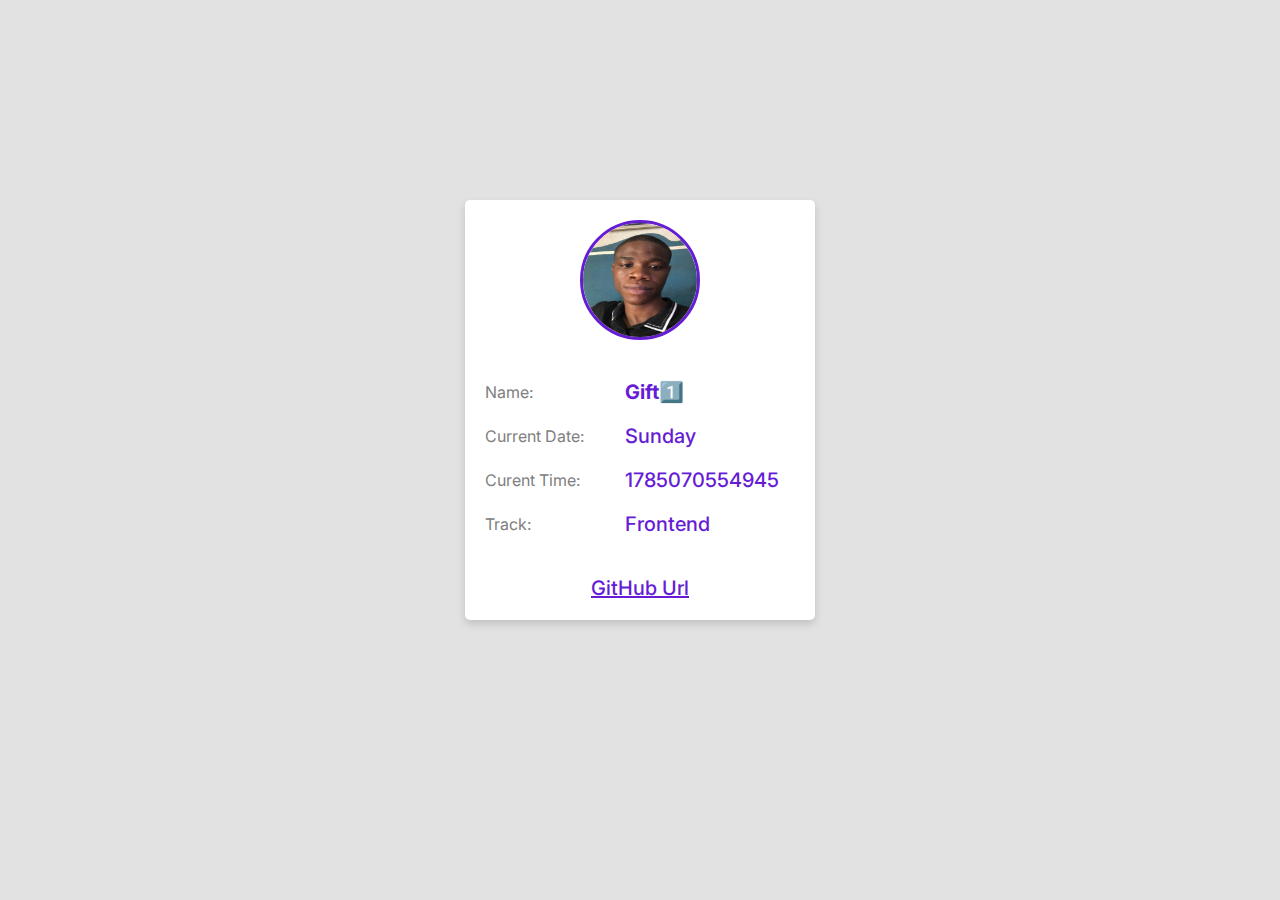
==== Task 1/index.html @ e767fbe2 "default and task 1 file" ====
<!DOCTYPE html>
<html lang="en">
  <head>
    <meta charset="UTF-8" />
    <meta name="viewport" content="width=device-width, initial-scale=1.0" />
    <title>Personal details</title>
    <link rel="preconnect" href="https://fonts.googleapis.com" />
    <link rel="preconnect" href="https://fonts.gstatic.com" crossorigin />
    <link
      href="https://fonts.googleapis.com/css2?family=Inter:wght@400;500;600&display=swap"
      rel="stylesheet" />

    <link rel="stylesheet" href="./style.css" />

    <script defer src="./script.js"></script>
  </head>
  <body>
    <div class="profile-container">
      <img src="./profile-img.jpg" alt="" class="slack-profile-img" />
      <div class="profile-items">
        <span>Name:</span>
        <h1 class="slack-profile-name" data-testid="Gift">Gift1️⃣</h1>
      </div>
      <div class="profile-items">
        <span>Current Date:</span>
        <p class="current-date" data-testid="sat">sat</p>
      </div>
      <div class="profile-items">
        <span>Curent Time:</span>
        <p class="current-time" data-testid="93838383930303982">
          93838383930303982
        </p>
      </div>
      <div class="profile-items">
        <span>Track:</span>
        <p class="hng-track" data-testid="frontend">Frontend</p>
      </div>

      <a href="" class="github-url">GitHub Url</a>
    </div>
  </body>
</html>
---- Task 1/style.css ----
*,
*::before,
*::after {
  margin: 0;
  padding: 0;
  box-sizing: border-box;
}

html {
  box-sizing: inherit;
  font-size: 62.5%;
}

body {
  font-family: 'inter', sans-serif;
  font-weight: 500;
  background-color: rgb(226, 226, 226);
}

p,
h1 {
  color: rgb(102, 28, 213);
  font-size: 2rem;
}

.profile-container {
  max-width: 35rem;
  margin: 20rem auto;
  padding: 2rem;
  border-radius: 5px;
  box-shadow: 0 4px 8px rgba(0, 0, 0, 0.15);

  background-color: #fff;
  display: grid;
}

.profile-items {
  display: flex;
  align-items: center;
}

.profile-items:not(:last-child) {
  margin-bottom: 2rem;
}

.profile-items span {
  flex-basis: 45%;
  font-weight: 400;
  font-size: 1.6rem;
  color: grey;
}

.slack-profile-img {
  height: 12rem;
  width: 12rem;
  border-radius: 50%;
  margin-bottom: 4rem;

  border: 3px solid rgb(102, 28, 213);
  justify-self: center;
}

.github-url {
  font-size: 2rem;
  margin-top: 2rem;
  text-align: center;
  color: rgb(102, 28, 213);
}
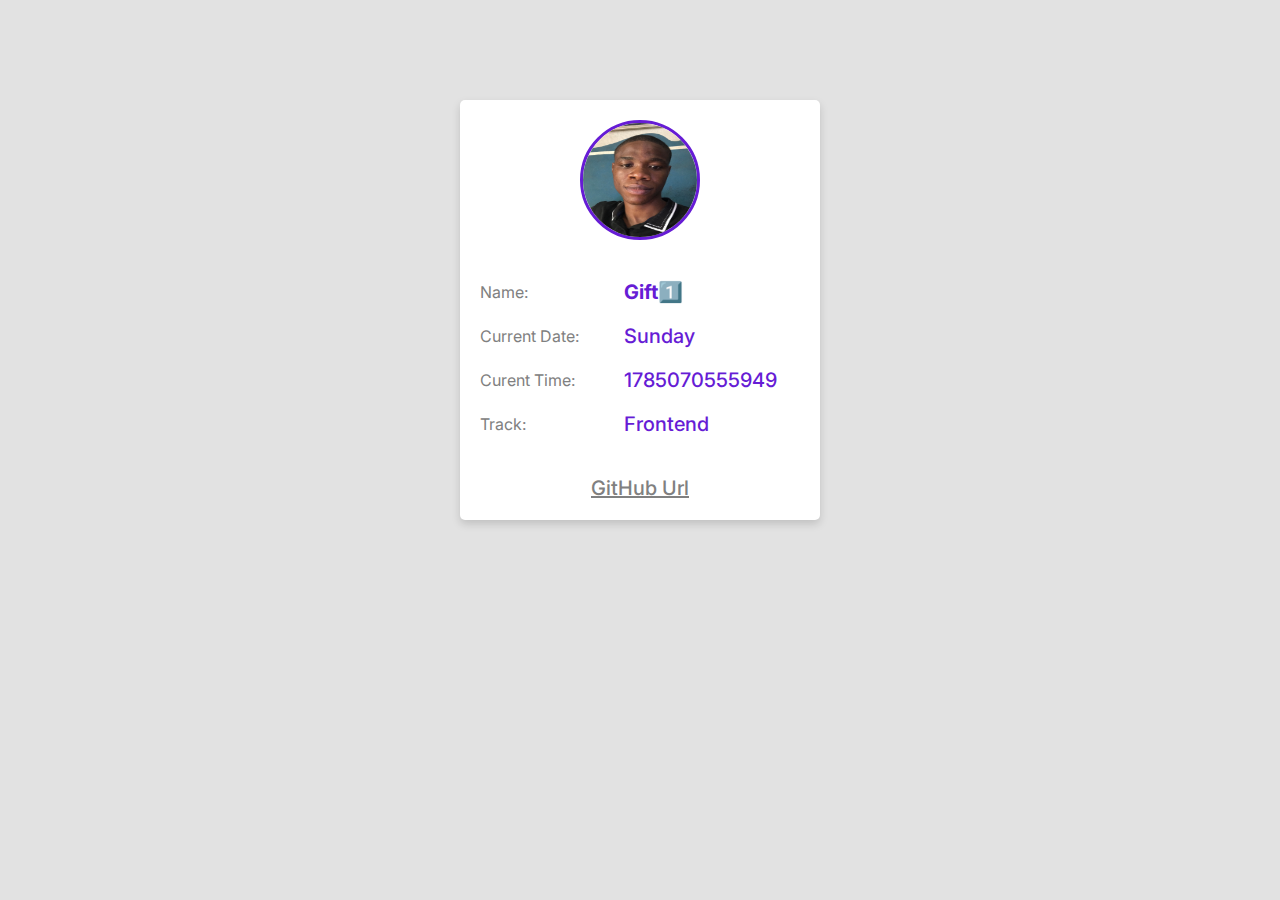
==== commit 0229f4c5: "ui changes" ====
--- a/Task 1/index.html
+++ b/Task 1/index.html
@@ -36,7 +36,9 @@
         <p class="hng-track" data-testid="frontend">Frontend</p>
       </div>
 
-      <a href="" class="github-url">GitHub Url</a>
+      <a href="https://eko-u.github.io/HNGx/Task%201/" class="github-url"
+        >GitHub Url</a
+      >
     </div>
   </body>
 </html>
--- a/Task 1/style.css
+++ b/Task 1/style.css
@@ -24,9 +24,9 @@
 }
 
 .profile-container {
-  max-width: 35rem;
-  margin: 20rem auto;
+  max-width: 36rem;
   padding: 2rem;
+  margin: 10rem auto;
   border-radius: 5px;
   box-shadow: 0 4px 8px rgba(0, 0, 0, 0.15);
 
@@ -64,5 +64,11 @@
   font-size: 2rem;
   margin-top: 2rem;
   text-align: center;
+  color: grey;
+  transition: all 0.2s;
+}
+
+.github-url:hover {
   color: rgb(102, 28, 213);
+  font-style: italic;
 }
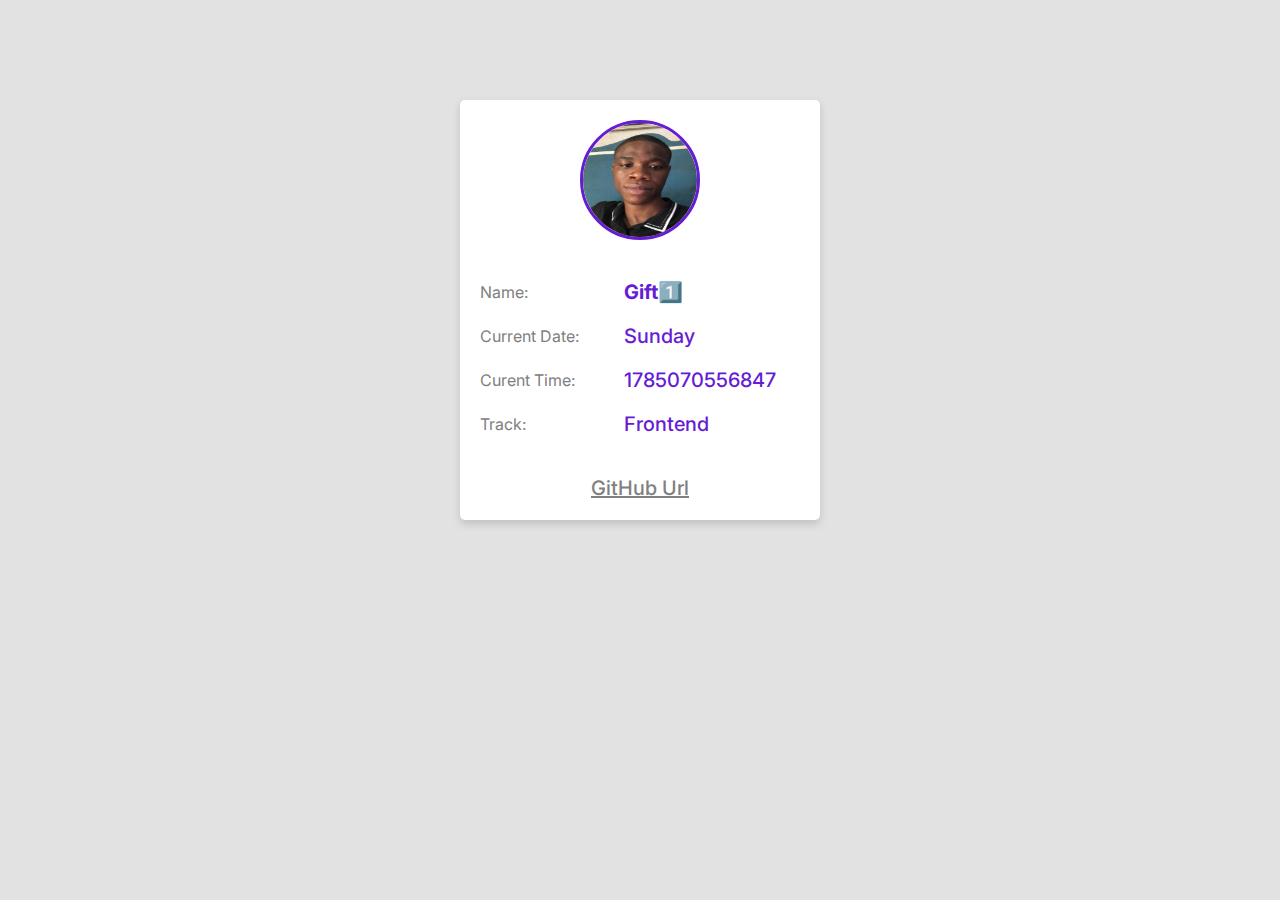
==== commit d1455537: "make some changes" ====
--- a/Task 1/index.html
+++ b/Task 1/index.html
@@ -16,27 +16,34 @@
   </head>
   <body>
     <div class="profile-container">
-      <img src="./profile-img.jpg" alt="" class="slack-profile-img" />
+      <img
+        src="./profile-img.jpg"
+        alt="Gift1️⃣"
+        class="slack-profile-img"
+        data-testid="slackDisplayImage" />
       <div class="profile-items">
         <span>Name:</span>
-        <h1 class="slack-profile-name" data-testid="Gift">Gift1️⃣</h1>
+        <h1 class="slack-profile-name" data-testid="SlackUserName">Gift1️⃣</h1>
       </div>
       <div class="profile-items">
         <span>Current Date:</span>
-        <p class="current-date" data-testid="sat">sat</p>
+        <p class="current-date" data-testid="currentDayOfTheWeek">Saturday</p>
       </div>
       <div class="profile-items">
         <span>Curent Time:</span>
-        <p class="current-time" data-testid="93838383930303982">
+        <p class="current-time" data-testid="currentUTCTime">
           93838383930303982
         </p>
       </div>
       <div class="profile-items">
         <span>Track:</span>
-        <p class="hng-track" data-testid="frontend">Frontend</p>
+        <p class="hng-track" data-testid="myTrack">Frontend</p>
       </div>
 
-      <a href="https://eko-u.github.io/HNGx/Task%201/" class="github-url"
+      <a
+        href="https://github.com/Eko-U/HNGx/tree/main/Task%201"
+        class="github-url"
+        data-testid="githubURL"
         >GitHub Url</a
       >
     </div>
